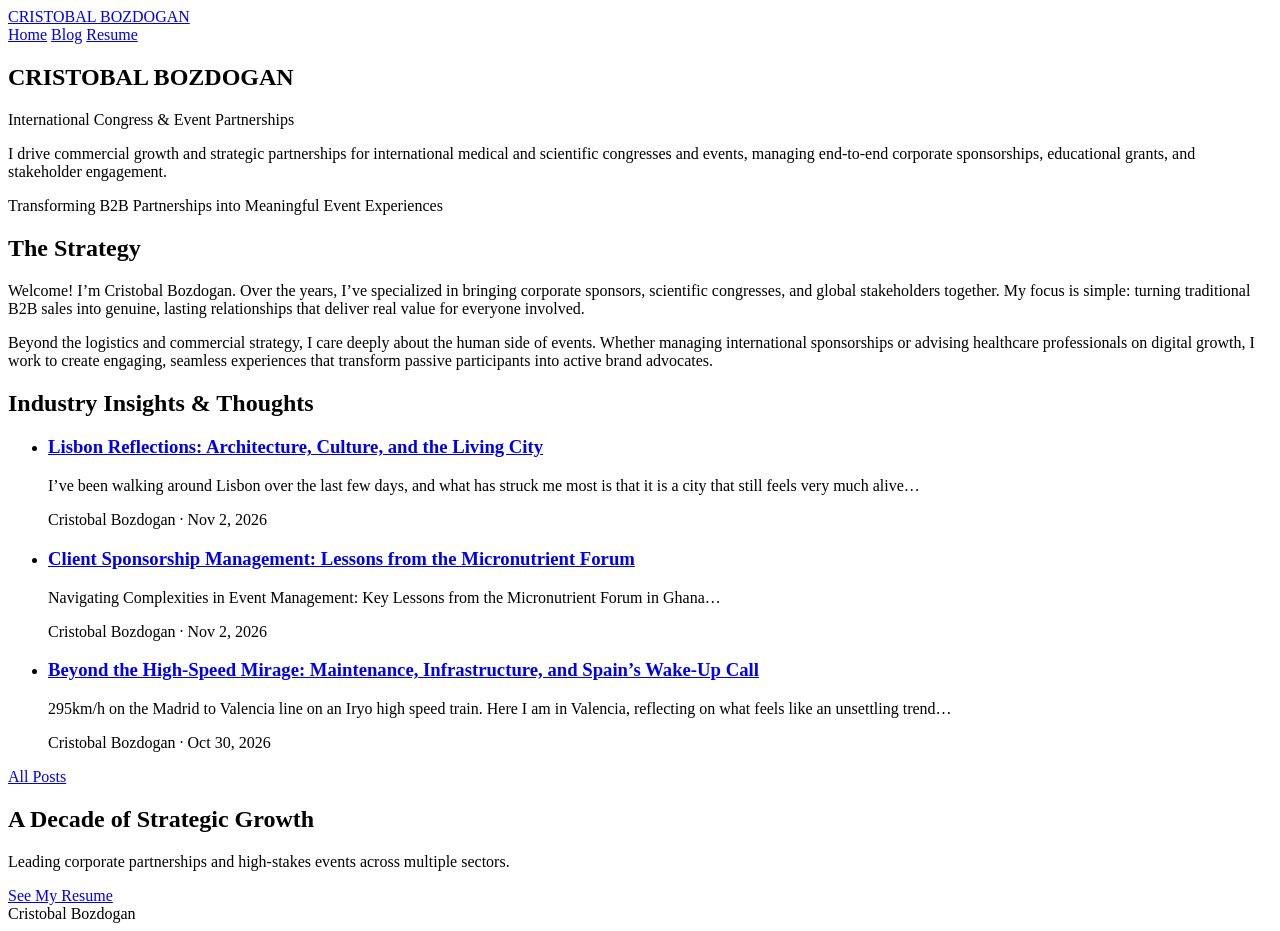
==== index.html @ f2fd1d8a "Add home page" ====
<!DOCTYPE html>
<html lang="en">
<head>
  <meta charset="UTF-8">
  <meta name="viewport" content="width=device-width, initial-scale=1.0">
  <title>Cristobal Bozdogan | Global Event Commercial Strategy &amp; Sponsorships</title>
  <meta name="description" content="Cristobal Bozdogan drives commercial growth, corporate sponsorships, and strategic partnerships for international medical and scientific congresses and events.">
  <link rel="stylesheet" href="assets/style.css">
</head>
<body>
  <header class="site-header">
    <a class="brand" href="index.html">CRISTOBAL BOZDOGAN</a>
    <nav class="nav-links">
      <a href="index.html">Home</a>
      <a href="blog/index.html">Blog</a>
      <a href="resume/index.html">Resume</a>
    </nav>
  </header>

  <main class="container">
    <section class="hero">
      <h1>CRISTOBAL BOZDOGAN</h1>
      <p class="tagline">International Congress &amp; Event Partnerships</p>
      <p class="lead">I drive commercial growth and strategic partnerships for international medical and scientific congresses and events, managing end-to-end corporate sponsorships, educational grants, and stakeholder engagement.</p>
      <p>Transforming B2B Partnerships into Meaningful Event Experiences</p>
    </section>

    <h2 class="section-title">The Strategy</h2>
    <section>
      <p>Welcome! I&rsquo;m Cristobal Bozdogan. Over the years, I&rsquo;ve specialized in bringing corporate sponsors, scientific congresses, and global stakeholders together. My focus is simple: turning traditional B2B sales into genuine, lasting relationships that deliver real value for everyone involved.</p>
      <p>Beyond the logistics and commercial strategy, I care deeply about the human side of events. Whether managing international sponsorships or advising healthcare professionals on digital growth, I work to create engaging, seamless experiences that transform passive participants into active brand advocates.</p>
    </section>

    <h2 class="section-title">Industry Insights &amp; Thoughts</h2>
    <ul class="post-list">
      <li>
        <h3><a href="post/lisbon-reflections-architecture-culture-and-the-living-city/index.html">Lisbon Reflections: Architecture, Culture, and the Living City</a></h3>
        <p>I&rsquo;ve been walking around Lisbon over the last few days, and what has struck me most is that it is a city that still feels very much alive&hellip;</p>
        <p class="post-meta">Cristobal Bozdogan &middot; Nov 2, 2026</p>
      </li>
      <li>
        <h3><a href="post/client-sponsorship-management-lessons-from-the-micronutrient-forum-ghana/index.html">Client Sponsorship Management: Lessons from the Micronutrient Forum</a></h3>
        <p>Navigating Complexities in Event Management: Key Lessons from the Micronutrient Forum in Ghana&hellip;</p>
        <p class="post-meta">Cristobal Bozdogan &middot; Nov 2, 2026</p>
      </li>
      <li>
        <h3><a href="post/beyond-the-high-speed-mirage-maintenance-infrastructure-and-spain-s-wake-up-call/index.html">Beyond the High-Speed Mirage: Maintenance, Infrastructure, and Spain&rsquo;s Wake-Up Call</a></h3>
        <p>295km/h on the Madrid to Valencia line on an Iryo high speed train. Here I am in Valencia, reflecting on what feels like an unsettling trend&hellip;</p>
        <p class="post-meta">Cristobal Bozdogan &middot; Oct 30, 2026</p>
      </li>
    </ul>
    <p><a class="btn" href="blog/index.html">All Posts</a></p>

    <h2 class="section-title">A Decade of Strategic Growth</h2>
    <section>
      <p>Leading corporate partnerships and high-stakes events across multiple sectors.</p>
      <a class="btn" href="resume/index.html">See My Resume</a>
    </section>
  </main>

  <footer class="site-footer">Cristobal Bozdogan</footer>
</body>
</html>
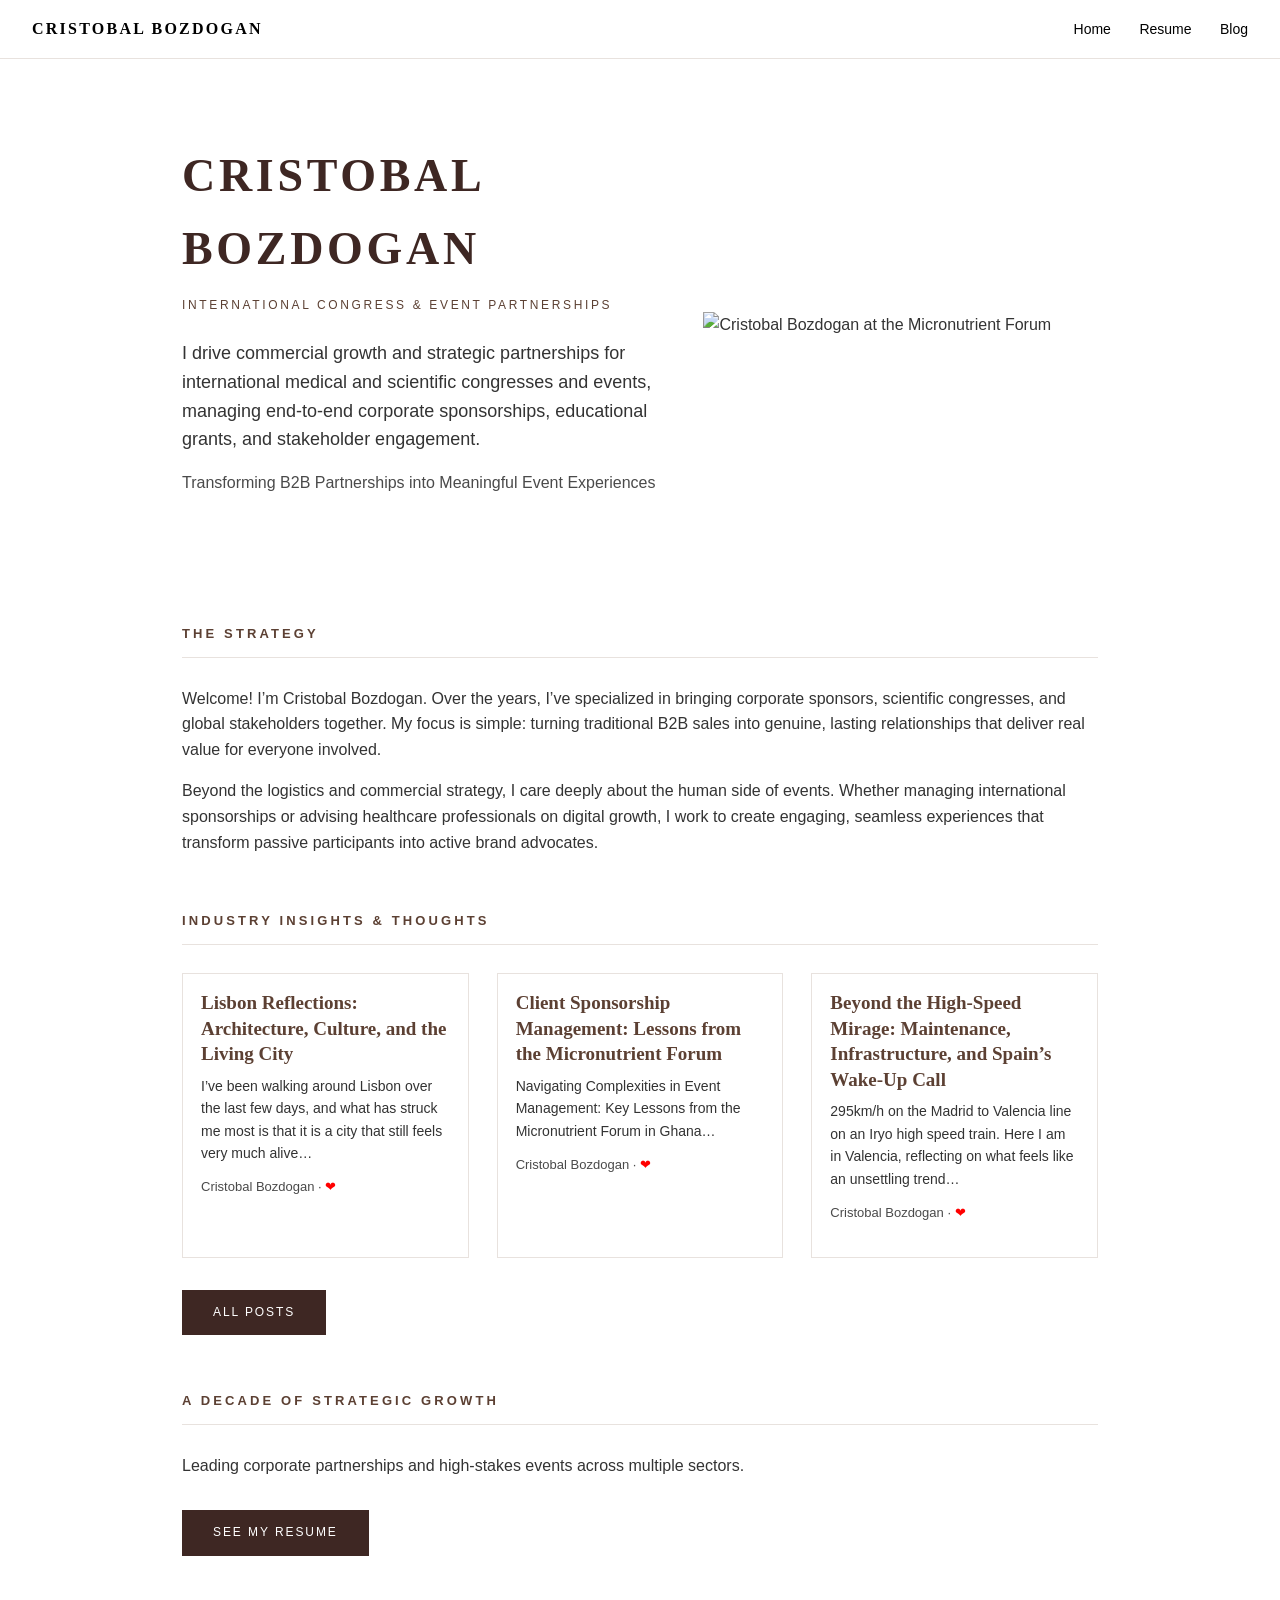
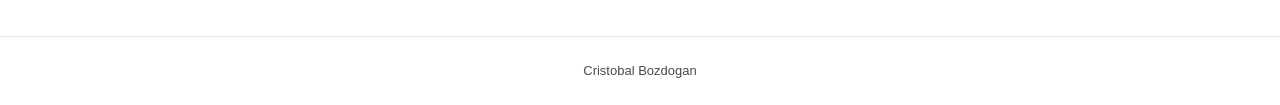
==== commit 7424f68c: "Home: Wix-style split hero with photo, card grid, dark brown buttons" ====
--- a/index.html
+++ b/index.html
@@ -12,17 +12,20 @@
     <a class="brand" href="index.html">CRISTOBAL BOZDOGAN</a>
     <nav class="nav-links">
       <a href="index.html">Home</a>
+      <a href="resume/index.html">Resume</a>
       <a href="blog/index.html">Blog</a>
-      <a href="resume/index.html">Resume</a>
     </nav>
   </header>
 
   <main class="container">
     <section class="hero">
-      <h1>CRISTOBAL BOZDOGAN</h1>
-      <p class="tagline">International Congress &amp; Event Partnerships</p>
-      <p class="lead">I drive commercial growth and strategic partnerships for international medical and scientific congresses and events, managing end-to-end corporate sponsorships, educational grants, and stakeholder engagement.</p>
-      <p>Transforming B2B Partnerships into Meaningful Event Experiences</p>
+      <div>
+        <h1>CRISTOBAL BOZDOGAN</h1>
+        <p class="tagline">International Congress &amp; Event Partnerships</p>
+        <p class="lead">I drive commercial growth and strategic partnerships for international medical and scientific congresses and events, managing end-to-end corporate sponsorships, educational grants, and stakeholder engagement.</p>
+        <p class="sub">Transforming B2B Partnerships into Meaningful Event Experiences</p>
+      </div>
+      <img src="https://static.wixstatic.com/media/3270f6_c1edb275a61a4e19a31d18f7c068d361~mv2.jpg" alt="Cristobal Bozdogan at the Micronutrient Forum">
     </section>
 
     <h2 class="section-title">The Strategy</h2>
@@ -32,21 +35,27 @@
     </section>
 
     <h2 class="section-title">Industry Insights &amp; Thoughts</h2>
-    <ul class="post-list">
-      <li>
-        <h3><a href="post/lisbon-reflections-architecture-culture-and-the-living-city/index.html">Lisbon Reflections: Architecture, Culture, and the Living City</a></h3>
-        <p>I&rsquo;ve been walking around Lisbon over the last few days, and what has struck me most is that it is a city that still feels very much alive&hellip;</p>
-        <p class="post-meta">Cristobal Bozdogan &middot; Nov 2, 2026</p>
+    <ul class="post-grid">
+      <li class="card">
+        <div class="card-body">
+          <h3><a href="post/lisbon-reflections-architecture-culture-and-the-living-city/index.html">Lisbon Reflections: Architecture, Culture, and the Living City</a></h3>
+          <p class="excerpt">I&rsquo;ve been walking around Lisbon over the last few days, and what has struck me most is that it is a city that still feels very much alive&hellip;</p>
+          <p class="post-meta">Cristobal Bozdogan &middot; <span class="heart">&#10084;</span></p>
+        </div>
       </li>
-      <li>
-        <h3><a href="post/client-sponsorship-management-lessons-from-the-micronutrient-forum-ghana/index.html">Client Sponsorship Management: Lessons from the Micronutrient Forum</a></h3>
-        <p>Navigating Complexities in Event Management: Key Lessons from the Micronutrient Forum in Ghana&hellip;</p>
-        <p class="post-meta">Cristobal Bozdogan &middot; Nov 2, 2026</p>
+      <li class="card">
+        <div class="card-body">
+          <h3><a href="post/client-sponsorship-management-lessons-from-the-micronutrient-forum-ghana/index.html">Client Sponsorship Management: Lessons from the Micronutrient Forum</a></h3>
+          <p class="excerpt">Navigating Complexities in Event Management: Key Lessons from the Micronutrient Forum in Ghana&hellip;</p>
+          <p class="post-meta">Cristobal Bozdogan &middot; <span class="heart">&#10084;</span></p>
+        </div>
       </li>
-      <li>
-        <h3><a href="post/beyond-the-high-speed-mirage-maintenance-infrastructure-and-spain-s-wake-up-call/index.html">Beyond the High-Speed Mirage: Maintenance, Infrastructure, and Spain&rsquo;s Wake-Up Call</a></h3>
-        <p>295km/h on the Madrid to Valencia line on an Iryo high speed train. Here I am in Valencia, reflecting on what feels like an unsettling trend&hellip;</p>
-        <p class="post-meta">Cristobal Bozdogan &middot; Oct 30, 2026</p>
+      <li class="card">
+        <div class="card-body">
+          <h3><a href="post/beyond-the-high-speed-mirage-maintenance-infrastructure-and-spain-s-wake-up-call/index.html">Beyond the High-Speed Mirage: Maintenance, Infrastructure, and Spain&rsquo;s Wake-Up Call</a></h3>
+          <p class="excerpt">295km/h on the Madrid to Valencia line on an Iryo high speed train. Here I am in Valencia, reflecting on what feels like an unsettling trend&hellip;</p>
+          <p class="post-meta">Cristobal Bozdogan &middot; <span class="heart">&#10084;</span></p>
+        </div>
       </li>
     </ul>
     <p><a class="btn" href="blog/index.html">All Posts</a></p>
--- a/assets/style.css
+++ b/assets/style.css
@@ -0,0 +1,203 @@
+:root {
+  --bg: #ffffff;
+  --header-bg: #ffffff;
+  --ink: #333333;
+  --heading: #3e2723;
+  --heading-2: #5c4033;
+  --muted: #4a4a4a;
+  --line: #e8e2de;
+  --accent: #ff0000;
+  --btn-bg: #3e2723;
+  --btn-ink: #ffffff;
+  --card-bg: #ffffff;
+  --serif: "Playfair Display", Georgia, "Times New Roman", serif;
+  --sans: "Helvetica Neue", Helvetica, Arial, sans-serif;
+}
+
+* { box-sizing: border-box; }
+
+body {
+  margin: 0;
+  font-family: var(--sans);
+  color: var(--ink);
+  background: var(--bg);
+  line-height: 1.6;
+}
+
+.site-header {
+  background: var(--header-bg);
+  border-bottom: 1px solid var(--line);
+  padding: 16px 32px;
+  display: flex;
+  justify-content: space-between;
+  align-items: center;
+  flex-wrap: wrap;
+  gap: 12px;
+}
+
+.brand {
+  font-family: var(--serif);
+  font-weight: 700;
+  letter-spacing: 0.14em;
+  text-decoration: none;
+  color: #000000;
+  font-size: 16px;
+}
+
+.nav-links a {
+  margin-left: 24px;
+  text-decoration: none;
+  color: #000000;
+  font-size: 14px;
+}
+
+.nav-links a:hover { color: var(--accent); }
+
+.container {
+  max-width: 980px;
+  margin: 0 auto;
+  padding: 48px 32px 80px;
+}
+
+.hero {
+  display: grid;
+  grid-template-columns: 1.2fr 1fr;
+  gap: 48px;
+  align-items: center;
+  padding: 32px 0 56px;
+}
+
+@media (max-width: 760px) {
+  .hero { grid-template-columns: 1fr; }
+}
+
+.hero h1 {
+  font-family: var(--serif);
+  font-size: 46px;
+  letter-spacing: 0.08em;
+  color: var(--heading);
+  margin: 0 0 10px;
+}
+
+.hero .tagline {
+  text-transform: uppercase;
+  letter-spacing: 0.22em;
+  color: var(--heading-2);
+  font-size: 12px;
+  margin: 0 0 24px;
+}
+
+.hero p.lead { font-size: 18px; color: var(--ink); margin: 0 0 14px; }
+.hero p.sub { color: var(--muted); }
+
+.hero img {
+  width: 100%;
+  height: auto;
+  display: block;
+}
+
+.section-title {
+  font-family: var(--sans);
+  font-size: 13px;
+  font-weight: 600;
+  text-transform: uppercase;
+  letter-spacing: 0.24em;
+  color: var(--heading-2);
+  border-bottom: 1px solid var(--line);
+  padding-bottom: 12px;
+  margin: 56px 0 28px;
+}
+
+.post-grid {
+  list-style: none;
+  padding: 0;
+  margin: 0;
+  display: grid;
+  grid-template-columns: repeat(3, 1fr);
+  gap: 28px;
+}
+
+@media (max-width: 900px) { .post-grid { grid-template-columns: repeat(2, 1fr); } }
+@media (max-width: 600px) { .post-grid { grid-template-columns: 1fr; } }
+
+.post-list { list-style: none; padding: 0; margin: 0; }
+
+.post-list li { padding: 24px 0; border-bottom: 1px solid var(--line); }
+
+.card {
+  background: var(--card-bg);
+  border: 1px solid var(--line);
+}
+
+.card .card-body { padding: 16px 18px 20px; }
+
+.card h3 {
+  font-family: var(--serif);
+  margin: 0 0 8px;
+  font-size: 19px;
+  line-height: 1.35;
+}
+
+.card h3 a { color: var(--heading-2); text-decoration: none; }
+.card h3 a:hover { color: var(--accent); }
+
+.card p.excerpt { margin: 0 0 12px; color: var(--ink); font-size: 14px; }
+
+.post-list h3 { margin: 0 0 8px; font-family: var(--serif); font-size: 22px; }
+.post-list h3 a { color: var(--heading-2); text-decoration: none; }
+.post-list h3 a:hover { color: var(--accent); }
+.post-list p { margin: 0 0 8px; color: var(--ink); }
+
+.post-meta { font-size: 13px; color: var(--muted); }
+.heart { color: var(--accent); font-size: 13px; }
+
+.btn {
+  display: inline-block;
+  margin-top: 16px;
+  padding: 12px 30px;
+  background: var(--btn-bg);
+  color: var(--btn-ink);
+  text-decoration: none;
+  text-transform: uppercase;
+  letter-spacing: 0.16em;
+  font-size: 12px;
+  border: 1px solid var(--btn-bg);
+}
+
+.btn:hover { background: var(--heading-2); border-color: var(--heading-2); }
+
+article.post h1 {
+  font-family: var(--serif);
+  font-size: 34px;
+  line-height: 1.25;
+  color: var(--heading);
+  margin: 0 0 8px;
+}
+article.post h2 { font-family: var(--serif); color: var(--heading); margin-top: 36px; }
+article.post h3 { font-family: var(--serif); color: var(--heading-2); margin-top: 28px; }
+article.post a { color: var(--heading-2); }
+article.post img { max-width: 100%; height: auto; }
+article.post table { border-collapse: collapse; width: 100%; margin: 20px 0; font-size: 14px; }
+article.post th, article.post td { border: 1px solid var(--line); padding: 10px 12px; text-align: left; vertical-align: top; }
+article.post th { background: #faf7f5; }
+
+.byline { color: var(--muted); font-size: 14px; margin-bottom: 28px; }
+
+.back-link { display: inline-block; margin-top: 40px; color: var(--heading-2); text-decoration: none; font-size: 14px; }
+.back-link:hover { color: var(--accent); }
+
+.resume h1 { font-family: var(--serif); font-size: 32px; color: var(--heading); margin-bottom: 4px; }
+.resume .subtitle { color: var(--muted); margin-top: 0; }
+.resume h2.section-title { font-family: var(--sans); }
+.resume h3 { font-family: var(--serif); color: var(--heading); margin-bottom: 2px; }
+.resume h4 { margin: 4px 0 10px; color: var(--muted); font-weight: 500; }
+.resume .job { margin-bottom: 28px; }
+.resume .meta { color: var(--muted); font-size: 14px; }
+
+.site-footer {
+  border-top: 1px solid var(--line);
+  padding: 24px;
+  text-align: center;
+  color: var(--muted);
+  font-size: 13px;
+}
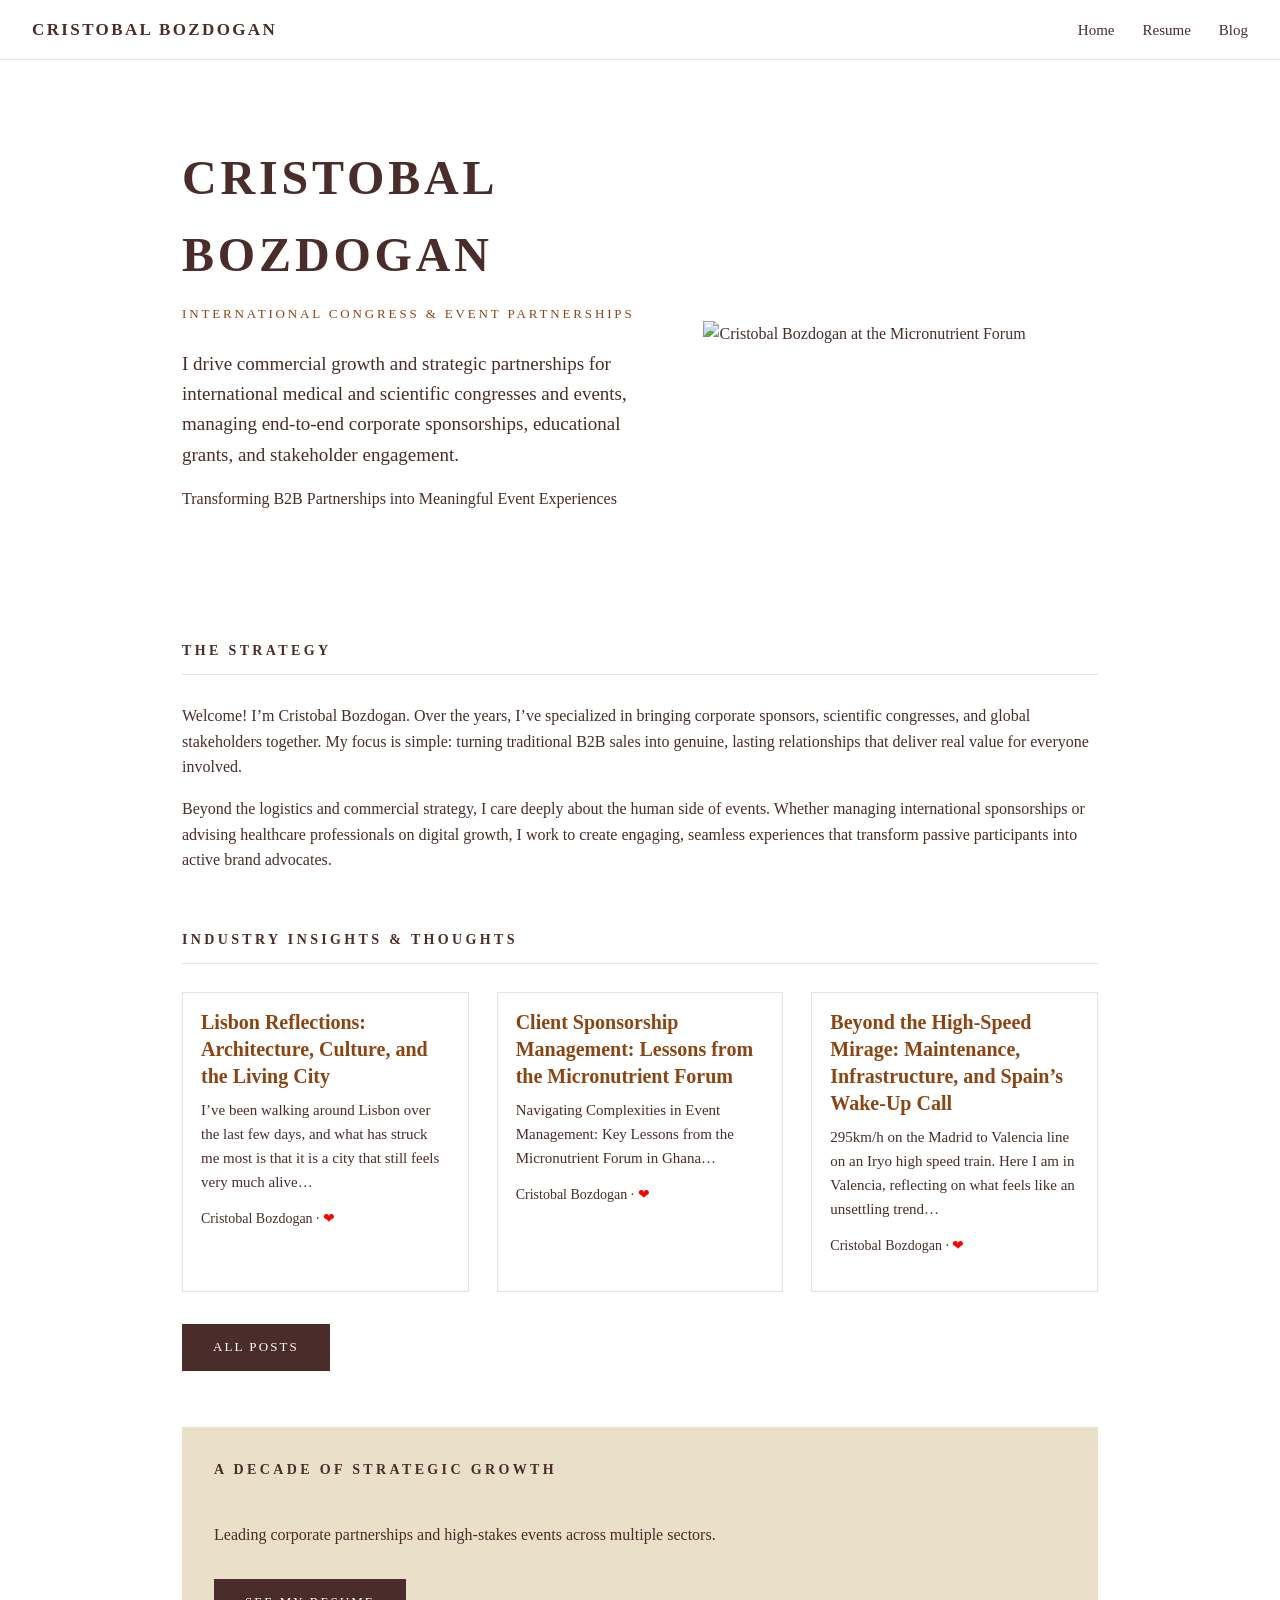
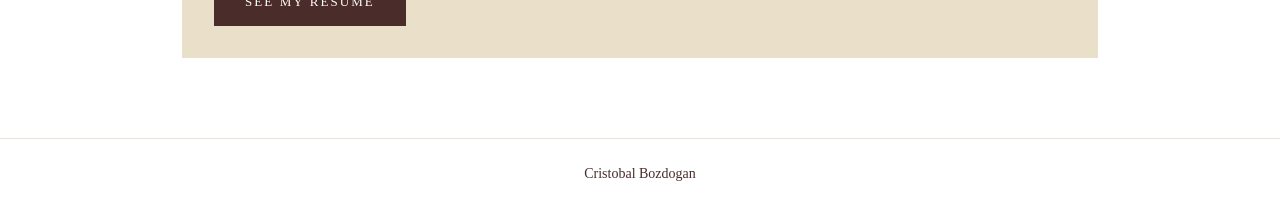
==== commit e17f93a6: "Home: beige CTA band for the resume section" ====
--- a/index.html
+++ b/index.html
@@ -60,8 +60,8 @@
     </ul>
     <p><a class="btn" href="blog/index.html">All Posts</a></p>
 
-    <h2 class="section-title">A Decade of Strategic Growth</h2>
-    <section>
+    <section class="cta-band">
+      <h2 class="section-title">A Decade of Strategic Growth</h2>
       <p>Leading corporate partnerships and high-stakes events across multiple sectors.</p>
       <a class="btn" href="resume/index.html">See My Resume</a>
     </section>
--- a/assets/style.css
+++ b/assets/style.css
@@ -1,24 +1,25 @@
 :root {
   --bg: #ffffff;
   --header-bg: #ffffff;
-  --ink: #333333;
-  --heading: #3e2723;
-  --heading-2: #5c4033;
-  --muted: #4a4a4a;
+  --ink: #4a2c2a;
+  --heading: #4a2c2a;
+  --heading-2: #8b4513;
+  --muted: #4a2c2a;
   --line: #e8e2de;
   --accent: #ff0000;
-  --btn-bg: #3e2723;
+  --beige: #eadfc8;
+  --blue: #aec6cf;
+  --btn-bg: #4a2c2a;
   --btn-ink: #ffffff;
   --card-bg: #ffffff;
-  --serif: "Playfair Display", Georgia, "Times New Roman", serif;
-  --sans: "Helvetica Neue", Helvetica, Arial, sans-serif;
+  --serif: "Times New Roman", Times, Georgia, serif;
 }
 
 * { box-sizing: border-box; }
 
 body {
   margin: 0;
-  font-family: var(--sans);
+  font-family: var(--serif);
   color: var(--ink);
   background: var(--bg);
   line-height: 1.6;
@@ -36,19 +37,18 @@
 }
 
 .brand {
-  font-family: var(--serif);
   font-weight: 700;
   letter-spacing: 0.14em;
   text-decoration: none;
-  color: #000000;
-  font-size: 16px;
+  color: #4a2c2a;
+  font-size: 17px;
 }
 
 .nav-links a {
   margin-left: 24px;
   text-decoration: none;
-  color: #000000;
-  font-size: 14px;
+  color: #4a2c2a;
+  font-size: 15px;
 }
 
 .nav-links a:hover { color: var(--accent); }
@@ -72,8 +72,7 @@
 }
 
 .hero h1 {
-  font-family: var(--serif);
-  font-size: 46px;
+  font-size: 48px;
   letter-spacing: 0.08em;
   color: var(--heading);
   margin: 0 0 10px;
@@ -83,12 +82,12 @@
   text-transform: uppercase;
   letter-spacing: 0.22em;
   color: var(--heading-2);
-  font-size: 12px;
+  font-size: 13px;
   margin: 0 0 24px;
 }
 
-.hero p.lead { font-size: 18px; color: var(--ink); margin: 0 0 14px; }
-.hero p.sub { color: var(--muted); }
+.hero p.lead { font-size: 19px; color: var(--ink); margin: 0 0 14px; }
+.hero p.sub { color: var(--ink); }
 
 .hero img {
   width: 100%;
@@ -97,16 +96,23 @@
 }
 
 .section-title {
-  font-family: var(--sans);
-  font-size: 13px;
-  font-weight: 600;
+  font-size: 14px;
+  font-weight: 700;
   text-transform: uppercase;
   letter-spacing: 0.24em;
-  color: var(--heading-2);
+  color: var(--heading);
   border-bottom: 1px solid var(--line);
   padding-bottom: 12px;
   margin: 56px 0 28px;
 }
+
+.cta-band {
+  background: var(--beige);
+  padding: 32px;
+  margin-top: 56px;
+}
+
+.cta-band .section-title { border-bottom: none; margin-top: 0; }
 
 .post-grid {
   list-style: none;
@@ -132,24 +138,23 @@
 .card .card-body { padding: 16px 18px 20px; }
 
 .card h3 {
-  font-family: var(--serif);
   margin: 0 0 8px;
-  font-size: 19px;
+  font-size: 20px;
   line-height: 1.35;
 }
 
 .card h3 a { color: var(--heading-2); text-decoration: none; }
 .card h3 a:hover { color: var(--accent); }
 
-.card p.excerpt { margin: 0 0 12px; color: var(--ink); font-size: 14px; }
-
-.post-list h3 { margin: 0 0 8px; font-family: var(--serif); font-size: 22px; }
+.card p.excerpt { margin: 0 0 12px; color: var(--ink); font-size: 15px; }
+
+.post-list h3 { margin: 0 0 8px; font-size: 23px; }
 .post-list h3 a { color: var(--heading-2); text-decoration: none; }
 .post-list h3 a:hover { color: var(--accent); }
 .post-list p { margin: 0 0 8px; color: var(--ink); }
 
-.post-meta { font-size: 13px; color: var(--muted); }
-.heart { color: var(--accent); font-size: 13px; }
+.post-meta { font-size: 14px; color: var(--ink); }
+.heart { color: var(--accent); font-size: 14px; }
 
 .btn {
   display: inline-block;
@@ -160,44 +165,42 @@
   text-decoration: none;
   text-transform: uppercase;
   letter-spacing: 0.16em;
-  font-size: 12px;
+  font-size: 13px;
   border: 1px solid var(--btn-bg);
 }
 
 .btn:hover { background: var(--heading-2); border-color: var(--heading-2); }
 
 article.post h1 {
-  font-family: var(--serif);
-  font-size: 34px;
+  font-size: 36px;
   line-height: 1.25;
   color: var(--heading);
   margin: 0 0 8px;
 }
-article.post h2 { font-family: var(--serif); color: var(--heading); margin-top: 36px; }
-article.post h3 { font-family: var(--serif); color: var(--heading-2); margin-top: 28px; }
+article.post h2 { color: var(--heading); margin-top: 36px; }
+article.post h3 { color: var(--heading-2); margin-top: 28px; }
 article.post a { color: var(--heading-2); }
 article.post img { max-width: 100%; height: auto; }
-article.post table { border-collapse: collapse; width: 100%; margin: 20px 0; font-size: 14px; }
+article.post table { border-collapse: collapse; width: 100%; margin: 20px 0; font-size: 15px; }
 article.post th, article.post td { border: 1px solid var(--line); padding: 10px 12px; text-align: left; vertical-align: top; }
-article.post th { background: #faf7f5; }
-
-.byline { color: var(--muted); font-size: 14px; margin-bottom: 28px; }
-
-.back-link { display: inline-block; margin-top: 40px; color: var(--heading-2); text-decoration: none; font-size: 14px; }
+article.post th { background: var(--blue); }
+
+.byline { color: var(--ink); font-size: 15px; margin-bottom: 28px; }
+
+.back-link { display: inline-block; margin-top: 40px; color: var(--heading-2); text-decoration: none; font-size: 15px; }
 .back-link:hover { color: var(--accent); }
 
-.resume h1 { font-family: var(--serif); font-size: 32px; color: var(--heading); margin-bottom: 4px; }
-.resume .subtitle { color: var(--muted); margin-top: 0; }
-.resume h2.section-title { font-family: var(--sans); }
-.resume h3 { font-family: var(--serif); color: var(--heading); margin-bottom: 2px; }
-.resume h4 { margin: 4px 0 10px; color: var(--muted); font-weight: 500; }
+.resume h1 { font-size: 33px; color: var(--heading); margin-bottom: 4px; }
+.resume .subtitle { color: var(--ink); margin-top: 0; }
+.resume h3 { color: var(--heading); margin-bottom: 2px; }
+.resume h4 { margin: 4px 0 10px; color: var(--ink); font-weight: 500; }
 .resume .job { margin-bottom: 28px; }
-.resume .meta { color: var(--muted); font-size: 14px; }
+.resume .meta { color: var(--ink); font-size: 15px; }
 
 .site-footer {
   border-top: 1px solid var(--line);
   padding: 24px;
   text-align: center;
-  color: var(--muted);
-  font-size: 13px;
-}
+  color: var(--ink);
+  font-size: 14px;
+}
